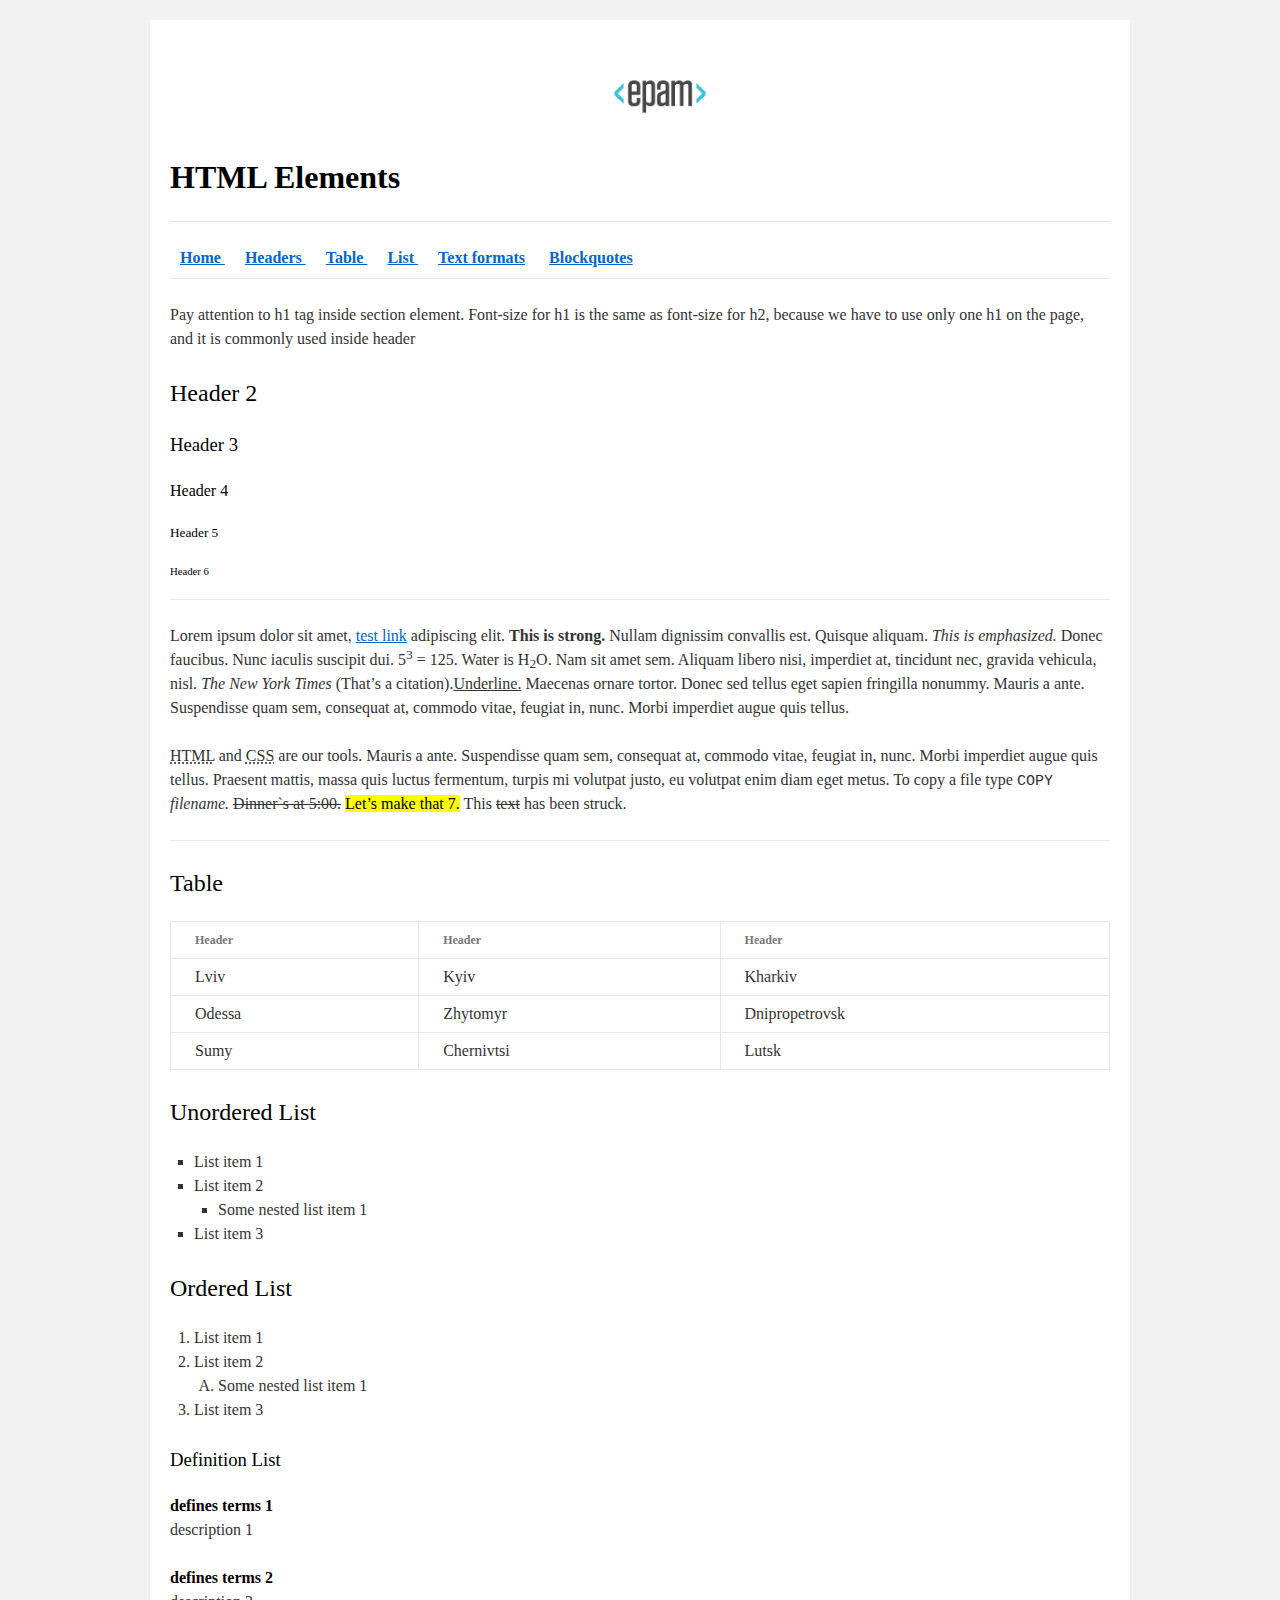
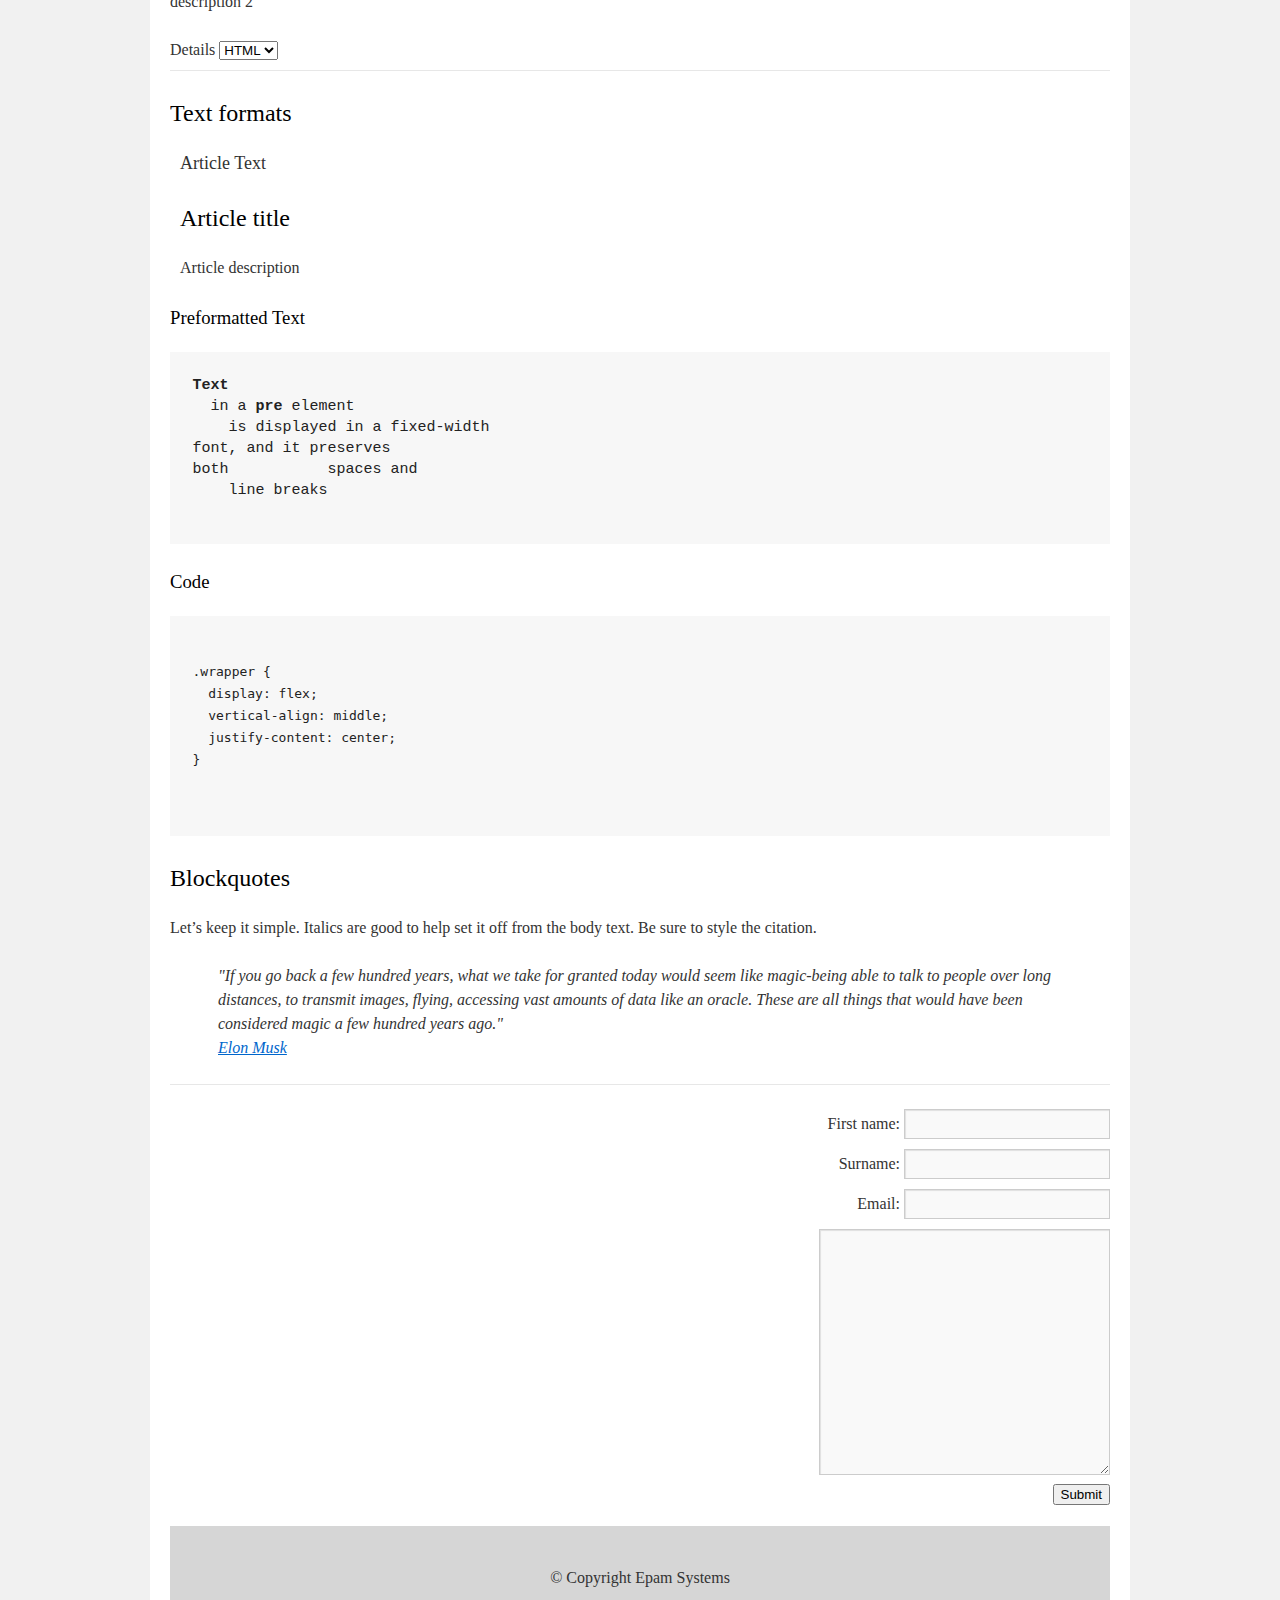
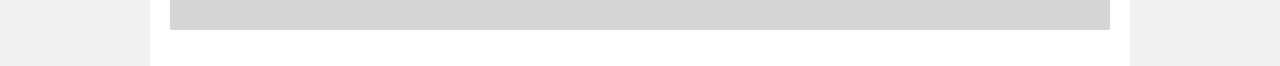
==== FLX_homework_1/homework/index.html @ 42e07263 "HW #1" ====
<!DOCTYPE html>
<html lang="en">

<head>
  <meta charset="utf-8">
  <title>HTML Basics</title>
  <link rel="stylesheet" href="style.css">
</head>

<body>
  <div id="wrapper">
    <div id="main">
      <div id="container">
        <div id="content" role="main">
          <!-- TODO: Content goes here -->
          <img src="logo.png" alt="epam logo"/>
          <h1><strong>HTML Elements</strong></h1>
          <hr>
            <nav id="home">


                <a href="#home"><b> Home </b></a>
                <a href="#headers"><b> Headers </b></a>
                <a href="#table"><b> Table </b></a>
                <a href="#list"><b> List </b></a>
                <a href="#text_formats"><b> Text formats</b></a>
                <a href="#blockquotes"><b> Blockquotes </b></a>

            </nav>
          <hr>
            <p>Pay attention to h1 tag inside section element. Font-size for h1 is the same as font-size for h2, because we have to use only one h1 on the page, and it is commonly used inside header</p>
            <h2 id="headers">Header 2</h2>
            <h3>Header 3</h3>
            <h4>Header 4</h4>
            <h5>Header 5</h5>
            <h6>Header 6</h6>
          <hr><p>Lorem ipsum dolor sit amet, <a href="http://google.com">test link</a> adipiscing elit. <strong>This is strong.</strong> Nullam dignissim convallis est. Quisque aliquam. <i>This is emphasized.</i> Donec faucibus. Nunc iaculis suscipit dui. 5<sup>3</sup> = 125. Water is H<sub>2</sub>O. Nam sit amet sem. Aliquam libero nisi, imperdiet at, tincidunt nec, gravida vehicula, nisl. <cite>The New York Times</cite> (That’s a citation).<u>Underline.</u> Maecenas ornare tortor. Donec sed tellus eget sapien fringilla nonummy. Mauris a ante. Suspendisse quam sem, consequat at, commodo vitae, feugiat in, nunc. Morbi imperdiet augue quis tellus.</p>
          <p><abbr title="HyperText Markup Language">HTML</abbr> and <abbr title="Cascading Style Sheets">CSS</abbr> are our tools. Mauris a ante. Suspendisse quam sem, consequat at, commodo vitae, feugiat in, nunc. Morbi imperdiet augue quis tellus. Praesent mattis, massa quis luctus fermentum, turpis mi volutpat justo, eu volutpat enim diam eget metus. To copy a file type <tt>COPY</tt> <i>filename.</i> <s>Dinner`s at 5:00.</s> <mark>Let’s make that 7.</mark> This <del>text</del> has been struck.</p>
          <hr>
          <h2 id="table">Table</h2>
          <table>
            <thead>
              <tr>
                <th>Header</th>
                <th>Header</th>
                <th>Header</th>
              </tr>
            </thead>
            <tbody>
              <tr>
                <td>Lviv</td>
                <td>Kyiv</td>
                <td>Kharkiv</td>
              </tr>
              <tr>
                <td>Odessa</td>
                <td>Zhytomyr</td>
                <td>Dnipropetrovsk</td>
              </tr>
              <tr>
                <td>Sumy</td>
                <td>Chernivtsi</td>
                <td>Lutsk</td>
              </tr>
            </tbody>
          </table>

          <h2 id="list">Unordered List</h2>

          <ul>
            <li>List item 1
            <li>List item 2
              <ul>
                <li>Some nested list item 1
              </ul>
            <li>List item 3
          </ul>

          <h2>Ordered List</h2>

          <ol>
            <li>List item 1
            <li>List item 2
              <ol>
                <li>Some nested list item 1
              </ol>
            <li>List item 3
          </ol>

          <h3>Definition List</h3>

          <dl>
            <dt>defines terms 1</dt>
              <dd>description 1</dd>
            <dt>defines terms 2</dt>
            <dd>description 2</dd>
          </dl>

          Details
          <select name="select">
            <option value="HTML">HTML</option>
            <option value="CSS">CSS</option>
            <option value="JS">JS</option>
          </select>
          <hr>

          
            <h2 id="text_formats">Text formats</h2>
            <article>
              <p><font size="+1">Article Text</font></p>
              <h2>Article title</h2>
              <p>Article description</p>
            </article>
          
          <h3>Preformatted Text</h3>

<pre>
<b>Text</b>
  in a <b>pre</b> element
    is displayed in a fixed-width
font, and it preserves
both           spaces and
    line breaks
  </pre>
<h3>Code</h3>
<pre>
<code>
.wrapper {
  display: flex;
  vertical-align: middle;
  justify-content: center;
}

</code>
</pre>
      
       <h2 id="blockquotes">Blockquotes</h2 >
        <p>Let’s keep it simple. Italics are good to help set it off from the body text. Be sure to style the citation.</p>
        <blockquote>
          "If you go back a few hundred years, what we take for granted today would seem like magic-being able to talk to people over long distances, to transmit images, flying, accessing vast amounts of data like an oracle. These are all things that would have been considered magic a few hundred years ago."            
          <p><a href="https://twitter.com/elonmusk">Elon Musk</a></p>
        </blockquote>
        <hr>

            <form action="send_data" method="post">
              <label for="name">First name: <input type="text" id="name"></label>
              <br>
              <label for="surname">Surname: <input type="text" id="surname"></label>
              <br>
              <label for="email">Email: <input type="email" id="email"></label>
              <br>
              <textarea  cols="30" rows="10">
               
              </textarea>
              <br>
              <button>Submit</button>
            </form>
            <footer>
              © Copyright Epam Systems
            </footer>

        </div>
      </div>
    </div>
  </div>
</body>

</html>
---- FLX_homework_1/homework/style.css ----
html,body,div,span,applet,object,iframe,h1,h2,h3,h4,h5,h6,p,blockquote,pre,a,abbr,acronym,address,big,cite,code,del,dfn,em,font,img,ins,kbd,q,s,samp,small,strike,strong,sub,sup,tt,var,b,u,i,center,dl,dt,dd,ol,ul,li,fieldset,form,label,legend,table,caption,tbody,tfoot,thead,tr,th,td{background:transparent;border:0;margin:0;padding:0;vertical-align:baseline}body{line-height:1}h1,h2,h3,h4,h5,h6{clear:both;font-weight:normal}ol,ul{list-style:none}blockquote{quotes:none}blockquote:before,blockquote:after{content:'';content:none}del{text-decoration:line-through}table{border-collapse:collapse;border-spacing:0}a img{border:0}#container{float:left;margin:0 -240px 0 0;width:100%}#primary,#secondary{float:right;overflow:hidden;width:220px}#secondary{clear:right}#footer{clear:both;width:100%}.one-column #content{margin:0 auto;width:640px}.single-attachment #content{margin:0 auto;width:900px}body,input,textarea,.page-title span,.pingback a.url{font-family:Georgia,"Bitstream Charter",serif}h3#comments-title,h3#reply-title,#access .menu,#access div.menu ul,#cancel-comment-reply-link,.form-allowed-tags,#site-info,#site-title,#wp-calendar,.comment-meta,.comment-body tr th,.comment-body thead th,.entry-content label,.entry-content tr th,.entry-content thead th,.entry-meta,.entry-title,.entry-utility,#respond label,.navigation,.page-title,.pingback p,.reply,.widget-title,.wp-caption-text{font-family:"Helvetica Neue",Arial,Helvetica,"Nimbus Sans L",sans-serif}input[type="submit"]{font-family:"Helvetica Neue",Arial,Helvetica,"Nimbus Sans L",sans-serif}pre{font-family:"Courier 10 Pitch",Courier,monospace}code{font-family:Monaco,Consolas,"Andale Mono","DejaVu Sans Mono",monospace}#access .menu-header,div.menu,#colophon,#branding,#main,#wrapper{margin:0 auto;width:940px}#wrapper{background:#fff;margin-top:20px;padding:0 20px}#footer-widget-area{overflow:hidden}#footer-widget-area .widget-area{float:left;margin-right:20px;width:220px}#footer-widget-area #fourth{margin-right:0}#site-info{float:left;font-size:14px;font-weight:bold;width:700px}#site-generator{float:right;width:220px}body{background:#f1f1f1}body,input,textarea{color:#666;font-size:12px;line-height:18px}hr{background-color:#e7e7e7;border:0;clear:both;height:1px;margin-bottom:18px}p{margin-bottom:18px}ul{list-style:square;margin:0 0 18px 1.5em}ol{list-style:decimal;margin:0 0 18px 1.5em}ol ol{list-style:upper-alpha}ol ol ol{list-style:lower-roman}ol ol ol ol{list-style:lower-alpha}ul ul,ol ol,ul ol,ol ul{margin-bottom:0}dl{margin:0 0 24px 0}dt{font-weight:bold}dd{margin-bottom:18px}strong{font-weight:bold}cite,em,i{font-style:italic}big{font-size:131.25%}ins{background:#ffc;text-decoration:none}blockquote{font-style:italic;padding:0 3em}blockquote cite,blockquote em,blockquote i{font-style:normal}pre{background:#f7f7f7;color:#222;line-height:18px;margin-bottom:18px;overflow:auto;padding:1.5em}abbr,acronym{cursor:help}sup,sub{height:0;line-height:1;position:relative;vertical-align:baseline}sup{bottom:1ex}sub{top:.5ex}small{font-size:smaller}input{margin-bottom:10px}input[type="text"],input[type="password"],input[type="email"],input[type="url"],input[type="number"],textarea{background:#f9f9f9;border:1px solid #ccc;box-shadow:inset 1px 1px 1px rgba(0,0,0,0.1);-moz-box-shadow:inset 1px 1px 1px rgba(0,0,0,0.1);-webkit-box-shadow:inset 1px 1px 1px rgba(0,0,0,0.1);padding:2px}a:link{color:#06c}a:visited{color:#743399}a:active,a:hover{color:#ff4b33}.screen-reader-text{clip:rect(1px,1px,1px,1px);overflow:hidden;position:absolute !important;height:1px;width:1px}#header{padding:30px 0 0 0}#site-title{float:left;font-size:30px;line-height:36px;margin:0 0 18px 0;width:700px}#site-title a{color:#000;font-weight:bold;text-decoration:none}#site-description{color:#000;clear:right;float:right;font-style:italic;margin:15px 0 18px 0;opacity:.65;width:220px}#branding img{border-top:4px solid #000;border-bottom:1px solid #000;display:block;float:left}#access{background:#000;display:block;float:left;margin:0 auto;width:940px}#access .menu-header,div.menu{font-size:13px;margin-left:12px;width:928px}#access .menu-header ul,div.menu ul{list-style:none;margin:0}#access .menu-header li,div.menu li{float:left;position:relative}#access a{color:#aaa;display:block;line-height:38px;padding:0 10px;text-decoration:none}#access ul ul{box-shadow:0 3px 3px rgba(0,0,0,0.2);-moz-box-shadow:0 3px 3px rgba(0,0,0,0.2);-webkit-box-shadow:0 3px 3px rgba(0,0,0,0.2);display:none;position:absolute;top:38px;left:0;float:left;width:180px;z-index:99999}#access ul ul li{min-width:180px}#access ul ul ul{left:100%;top:0}#access ul ul a{background:#333;line-height:1em;padding:10px;width:160px;height:auto}#access li:hover>a,#access ul ul:hover>a{background:#333;color:#fff}#access ul li:hover>ul{display:block}#access ul li.current_page_item>a,#access ul li.current_page_ancestor>a,#access ul li.current-menu-ancestor>a,#access ul li.current-menu-item>a,#access ul li.current-menu-parent>a{color:#fff}* html #access ul li.current_page_item a,* html #access ul li.current_page_ancestor a,* html #access ul li.current-menu-ancestor a,* html #access ul li.current-menu-item a,* html #access ul li.current-menu-parent a,* html #access ul li a:hover{color:#fff}#main{clear:both;overflow:hidden;padding:40px 0 0 0}#content{margin-bottom:36px}#content,#content input,#content textarea{color:#333;font-size:16px;line-height:24px}#content p,#content ul,#content ol,#content dd,#content pre,#content hr{margin-bottom:24px}#content ul ul,#content ol ol,#content ul ol,#content ol ul{margin-bottom:0}#content pre,#content kbd,#content tt,#content var{font-size:15px;line-height:21px}#content code{font-size:13px}#content dt,#content th{color:#000}#content h1,#content h2,#content h3,#content h4,#content h5,#content h6{color:#000;line-height:1.5em;margin:0 0 20px 0}#content table{border:1px solid #e7e7e7;margin:0 -1px 24px 0;text-align:left;width:100%}#content tr th,#content thead th{color:#777;font-size:12px;font-weight:bold;line-height:18px;padding:9px 24px;border-right:1px solid #e7e7e7}#content tr td{border-top:1px solid #e7e7e7;padding:6px 24px;border-right:1px solid #e7e7e7}#content tr.odd td{background:#f2f7fc}.hentry{margin:0 0 48px 0}.home .sticky{background:#f2f7fc;border-top:4px solid #000;margin-left:-20px;margin-right:-20px;padding:18px 20px}.single .hentry{margin:0 0 36px 0}.page-title{color:#000;font-size:14px;font-weight:bold;margin:0 0 36px 0}.page-title span{color:#333;font-size:16px;font-style:italic;font-weight:normal}.page-title a:link,.page-title a:visited{color:#777;text-decoration:none}.page-title a:active,.page-title a:hover{color:#ff4b33}#content .entry-title{color:#000;font-size:21px;font-weight:bold;line-height:1.3em;margin-bottom:0}.entry-title a:link,.entry-title a:visited{color:#000;text-decoration:none}.entry-title a:active,.entry-title a:hover{color:#ff4b33}.entry-meta{color:#777;font-size:12px}.entry-meta abbr,.entry-utility abbr{border:0}.entry-meta abbr:hover,.entry-utility abbr:hover{border-bottom:1px dotted #666}.single-author .by-author{position:absolute !important;clip:rect(1px 1px 1px 1px);clip:rect(1px,1px,1px,1px)}.entry-content,.entry-summary{clear:both;padding:12px 0 0 0}.entry-content .more-link{white-space:nowrap}#content .entry-summary p:last-child{margin-bottom:12px}.entry-content fieldset{border:1px solid #e7e7e7;margin:0 0 24px 0;padding:24px}.entry-content fieldset legend{background:#fff;color:#000;font-weight:bold;padding:0 24px}.entry-content input{margin:0 0 24px 0}.entry-content input.file,.entry-content input.button{margin-right:24px}.entry-content label{color:#777;font-size:12px}.entry-content select{margin:0 0 24px 0}.entry-content sup,.entry-content sub{font-size:10px}.entry-content blockquote.left{float:left;margin-left:0;margin-right:24px;text-align:right;width:33%}.entry-content blockquote.right{float:right;margin-left:24px;margin-right:0;text-align:left;width:33%}.page-link{clear:both;color:#000;font-weight:bold;line-height:48px;word-spacing:.5em}.page-link a:link,.page-link a:visited{background:#f1f1f1;color:#333;font-weight:normal;padding:.5em .75em;text-decoration:none}.home .sticky .page-link a{background:#d9e8f7}.page-link a:active,.page-link a:hover{color:#ff4b33}body.page .edit-link{clear:both;display:block}#entry-author-info{background:#f2f7fc;border-top:4px solid #000;clear:both;font-size:14px;line-height:20px;margin:24px 0;overflow:hidden;padding:18px 20px}#entry-author-info #author-avatar{background:#fff;border:1px solid #e7e7e7;float:left;height:60px;margin:0 -104px 0 0;padding:11px}#entry-author-info #author-description{float:left;margin:0 0 0 104px}#entry-author-info h2{color:#000;font-size:100%;font-weight:bold;margin-bottom:0}.entry-utility{clear:both;color:#777;font-size:12px;line-height:18px}.entry-meta a,.entry-utility a{color:#777}.entry-meta a:hover,.entry-utility a:hover{color:#ff4b33}#content .video-player{padding:0}.format-standard .wp-video,.format-standard .wp-audio-shortcode,.format-audio .wp-audio-shortcode,.format-standard .video-player{margin-bottom:24px}.home #content .format-aside p,.home #content .category-asides p{font-size:14px;line-height:20px;margin-bottom:10px;margin-top:0}.format-gallery .size-thumbnail img,.category-gallery .size-thumbnail img{border:10px solid #f1f1f1;margin-bottom:0}.format-gallery .gallery-thumb,.category-gallery .gallery-thumb{float:left;margin-right:20px;margin-top:-4px}.home #content .format-gallery .entry-utility,.home #content .category-gallery .entry-utility{padding-top:4px}.attachment .entry-content .entry-caption{font-size:140%;margin-top:24px}.attachment .entry-content .nav-previous a:before{content:'\2190\00a0'}.attachment .entry-content .nav-next a:after{content:'\00a0\2192'}#content img.size-auto,#content img.size-full,#content img.size-large,#content img.size-medium,#content .entry-attachment img,#content .widget-container img{max-width:100%;height:auto}#ie8 #content img.size-auto,#ie8 #content img.size-full,#ie8 #content img.size-large,#ie8 #content img.size-medium,#ie8 #content .entry-attachment img{width:auto}.alignleft,img.alignleft{display:inline;float:left;margin-right:24px;margin-top:4px}.alignright,img.alignright{display:inline;float:right;margin-left:24px;margin-top:4px}.aligncenter,img.aligncenter{clear:both;display:block;margin-left:auto;margin-right:auto}img.alignleft,img.alignright,img.aligncenter{margin-bottom:12px}.wp-caption{background:#f1f1f1;line-height:18px;margin-bottom:20px;max-width:100%;padding:4px;text-align:center}.wp-caption img{margin:5px 5px 0;max-width:622px}.wp-caption p.wp-caption-text{color:#777;font-size:12px;margin:5px}.wp-smiley{margin:0}.gallery{margin:0 auto 18px}.gallery .gallery-item{float:left;margin-top:0;text-align:center}.gallery-columns-1 .gallery-item{width:100%}.gallery-columns-2 .gallery-item{width:50%}.gallery-columns-3 .gallery-item{width:33%}.gallery-columns-4 .gallery-item{width:25%}.gallery-columns-5 .gallery-item{width:20%}.gallery-columns-6 .gallery-item{width:16%}.gallery-columns-7 .gallery-item{width:14%}.gallery-columns-8 .gallery-item{width:12%}.gallery-columns-9 .gallery-item{width:11%}.gallery-columns-1 img{max-width:620px}.gallery-columns-2 img{max-width:288px}.gallery-columns-3 img{max-width:177px}.gallery-columns-4 img{max-width:122px}.gallery-columns-5 img{max-width:88px}.gallery-columns-6 img{max-width:66px}.gallery-columns-7 img{max-width:50px}.gallery-columns-8 img{max-width:39px}.gallery-columns-9 img{max-width:29px}.gallery-item img{height:auto}.gallery-columns-2 .attachment-medium{max-width:92%;height:auto}.gallery-columns-4 .attachment-thumbnail{max-width:84%;height:auto}.gallery .gallery-caption{color:#777;font-size:12px;margin:0 0 12px}.gallery dl{margin:0}.gallery img{border:10px solid #f1f1f1}.gallery br+br{display:none}#content .entry-attachment img{display:block;margin:0 auto}.navigation{color:#777;font-size:12px;line-height:18px;overflow:hidden}.navigation a:link,.navigation a:visited{color:#777;text-decoration:none}.navigation a:active,.navigation a:hover{color:#ff4b33}.nav-previous{float:left;width:50%}.nav-next{float:right;text-align:right;width:50%}#nav-above{margin:0 0 18px 0}#nav-above{display:none}.paged #nav-above,.single #nav-above{display:block}#nav-below{margin:-18px 0 0 0}#comments{clear:both}#comments .navigation{padding:0 0 18px 0}h3#comments-title,h3#reply-title{color:#000;font-size:20px;font-weight:bold;margin-bottom:0}h3#comments-title{padding:24px 0}.commentlist{list-style:none;margin:0}.commentlist li.comment{border-bottom:1px solid #e7e7e7;line-height:24px;margin:0 0 24px 0;padding:0 0 0 56px;position:relative}.commentlist li:last-child{border-bottom:0;margin-bottom:0}#comments .comment-body ul,#comments .comment-body ol{margin-bottom:18px}#comments .comment-body p:last-child{margin-bottom:6px}#comments .comment-body blockquote p:last-child{margin-bottom:24px}.commentlist ol{list-style:decimal}.commentlist .avatar{position:absolute;top:4px;left:0}.comment-author cite{color:#000;font-style:normal;font-weight:bold}.comment-author .says{font-style:italic}.comment-meta{font-size:12px;margin:0 0 18px 0}.comment-meta a:link,.comment-meta a:visited{color:#777;text-decoration:none}.comment-meta a:active,.comment-meta a:hover{color:#ff4b33}.commentlist .bypostauthor>div{background:#f2f7fc;border-top:4px solid #000;margin-bottom:10px;padding:10px 0 0 20px}.reply{font-size:12px;padding:0 0 24px 0}.reply a,a.comment-edit-link{color:#777}.reply a:hover,a.comment-edit-link:hover{color:#ff4b33}.commentlist .children{list-style:none;margin:0}.commentlist .children li{border:0;margin:0}.nopassword,.nocomments{display:none}#comments .pingback{border-bottom:1px solid #e7e7e7;margin-bottom:18px;padding-bottom:18px}.commentlist li.comment+li.pingback{margin-top:-6px}#comments .pingback p{color:#777;display:block;font-size:12px;line-height:18px;margin:0}#comments .pingback .url{font-size:13px;font-style:italic}input[type="submit"]{color:#333}form{text-align:right}input{width:200px}#respond{border-top:1px solid #e7e7e7;margin:24px 0;overflow:hidden;position:relative}#respond p{margin:0}#respond .comment-notes{margin-bottom:1em}.form-allowed-tags{line-height:1em}.children #respond{margin:0 48px 0 0}h3#reply-title{margin:18px 0}#comments-list #respond{margin:0 0 18px 0}#comments-list ul #respond{margin:0}#cancel-comment-reply-link{font-size:12px;font-weight:normal;line-height:18px}#respond .required{color:#ff4b33;font-weight:bold}#respond label{color:#777;font-size:12px}#respond input{margin:0 0 9px;width:98%}#respond textarea{width:98%}#respond .form-allowed-tags{color:#777;font-size:12px;line-height:18px}#respond .form-allowed-tags code{font-size:11px}#respond .form-submit{margin:12px 0}#respond .form-submit input{font-size:14px;width:auto}.widget-area ul{list-style:none;margin-left:0}.widget-area ul ul{list-style:square;margin-left:1.3em}.widget-area select{max-width:100%}.widget_search #s{width:60%}.widget_search label{display:none}.widget-container{word-wrap:break-word;-webkit-hyphens:auto;-moz-hyphens:auto;hyphens:auto;margin:0 0 18px 0}.widget-container .wp-caption img{margin:auto}.widget-container.widget_image .wp-caption{width:auto}.widget-container.widget_image .wp-caption img{margin-left:-8px}.widget-title{color:#222;font-size:14px;font-weight:bold}.widget-area a:link,.widget-area a:visited{text-decoration:none}.widget-area a:active,.widget-area a:hover{text-decoration:underline}.widget-area .entry-meta{font-size:11px}#wp_tag_cloud div{line-height:1.6em}#wp-calendar{width:100%}#wp-calendar caption{color:#222;font-size:14px;font-weight:bold;padding-bottom:4px;text-align:left}#wp-calendar thead{font-size:11px}#wp-calendar tbody{color:#aaa}#wp-calendar tbody td{background:#f5f5f5;border:1px solid #fff;padding:3px 0 2px;text-align:center}#wp-calendar tbody .pad{background:0}#wp-calendar tfoot #next{text-align:right}.widget_rss a.rsswidget{color:#000}.widget_rss a.rsswidget:hover{color:#ff4b33}.widget_rss .widget-title img{width:11px;height:11px}#main .widget-area ul{margin-left:0;padding:0 20px 0 0}#main .widget-area ul ul{border:0;margin-left:1.3em;padding:0}#main .widget-container.music-player ul{margin:0}#footer{margin-bottom:20px}#colophon{border-top:4px solid #000;margin-top:-4px;overflow:hidden;padding:18px 0}#site-info{font-weight:bold}#site-info a{color:#000;text-decoration:none}#site-generator{font-style:italic;position:relative}#site-generator a{background:url(images/wordpress.png) center left no-repeat;color:#666;display:inline-block;line-height:16px;padding-left:20px;text-decoration:none}#site-generator a:hover{text-decoration:underline}img#wpstats{display:block;margin:0 auto 10px}pre{-webkit-text-size-adjust:140%}code{-webkit-text-size-adjust:160%}#access,.entry-meta,.entry-utility,.navigation,.widget-area{-webkit-text-size-adjust:120%}#site-description{-webkit-text-size-adjust:none}@media print{body{background:none !important}#wrapper{clear:both !important;display:block !important;float:none !important;position:relative !important}#header{border-bottom:2pt solid #000;padding-bottom:18pt}#colophon{border-top:2pt solid #000}#site-title,#site-description{float:none;line-height:1.4em;margin:0;padding:0}#site-title{font-size:13pt}.entry-content{font-size:14pt;line-height:1.6em}.entry-title{font-size:21pt}#access,#branding img,#respond,.comment-edit-link,.edit-link,.navigation,.page-link,.widget-area{display:none !important}#container,#header,#footer{margin:0;width:100%}#content,.one-column #content{margin:24pt 0 0;width:100%}.wp-caption p{font-size:11pt}#site-info,#site-generator{float:none;width:auto}#colophon{width:auto}img#wpstats{display:none}#site-generator a{margin:0;padding:0}#entry-author-info{border:1px solid #e7e7e7}#main{display:inline}.home .sticky{border:0}}img{width:140px;vertical-align:middle;display:block;margin:0 auto;margin-left:calc(50% - 50px);margin-bottom:20px}nav>a{padding:10px;color:#0279c1}nav>a b:hover{color:#00527a}nav>a:visited{color:#0279c1}article{padding-left:10px}footer{margin-top:20px;padding:40px 20px;text-align:center;background:#3333}
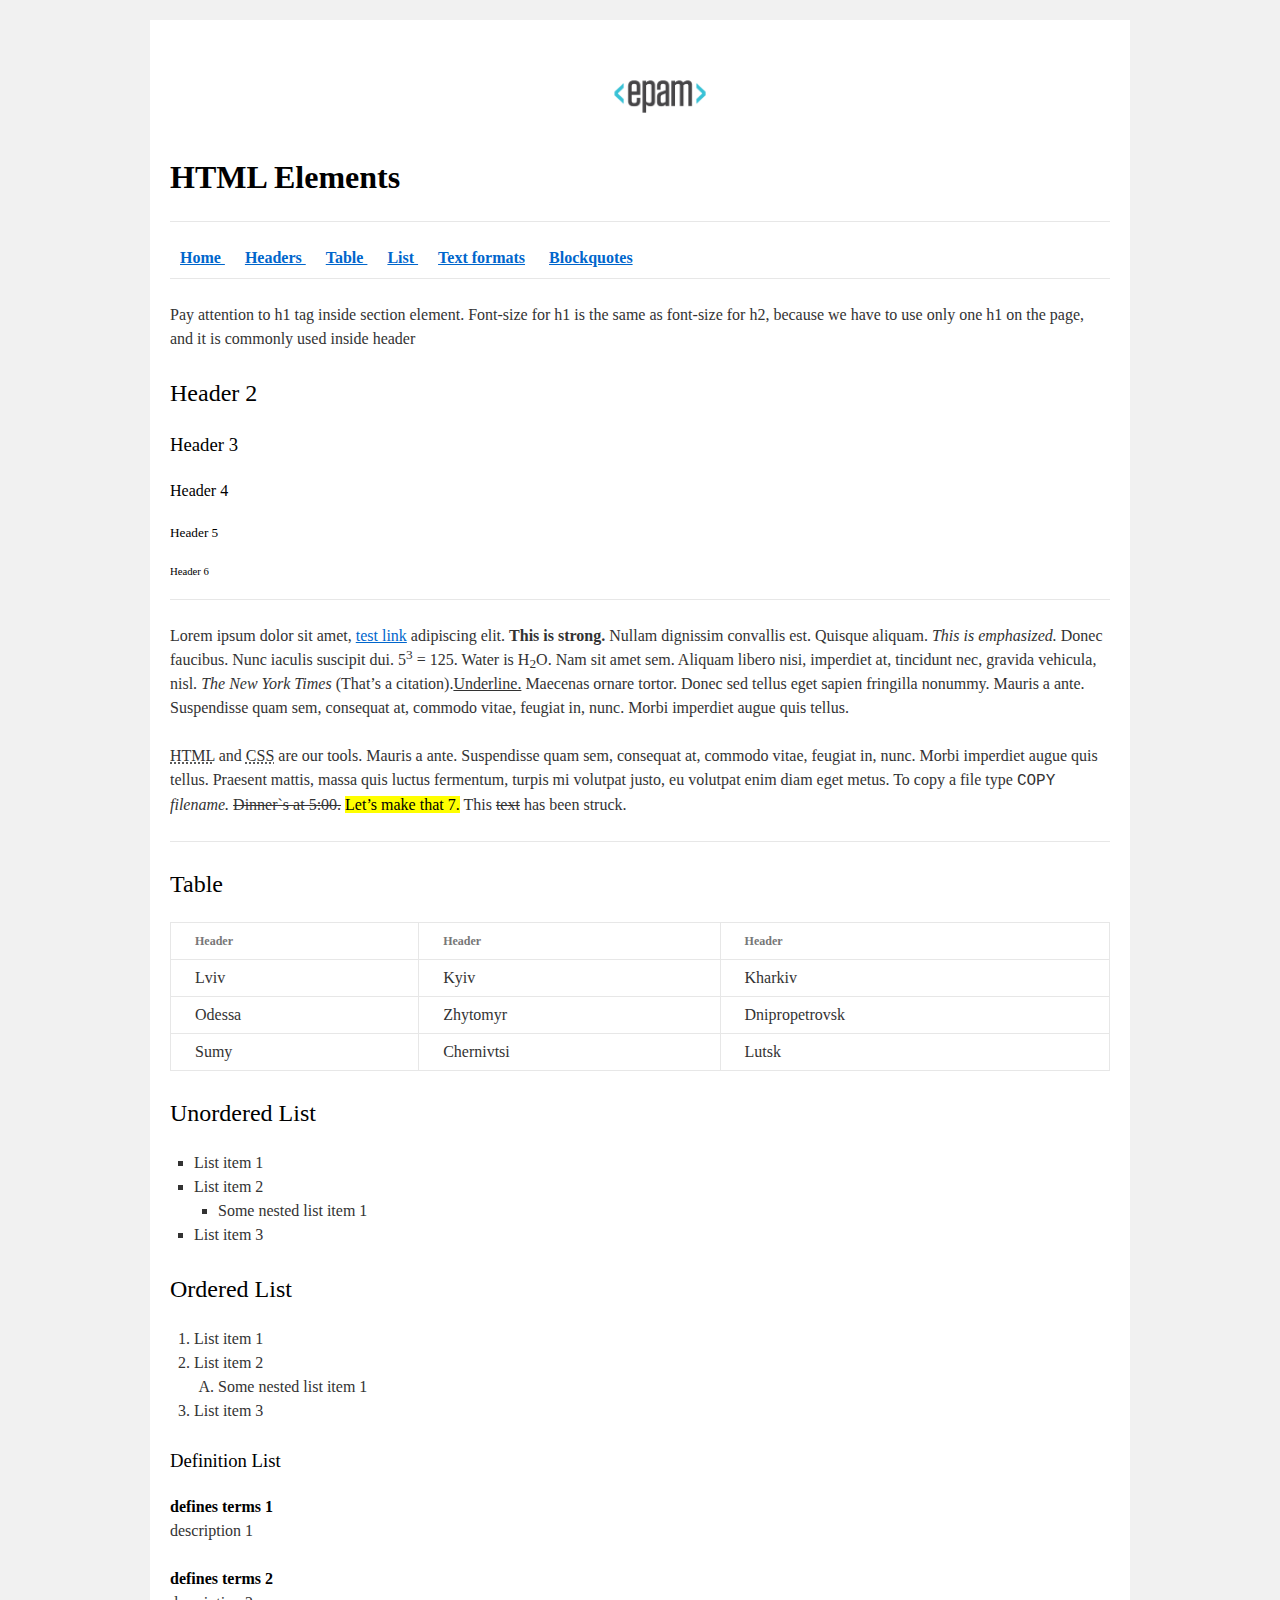
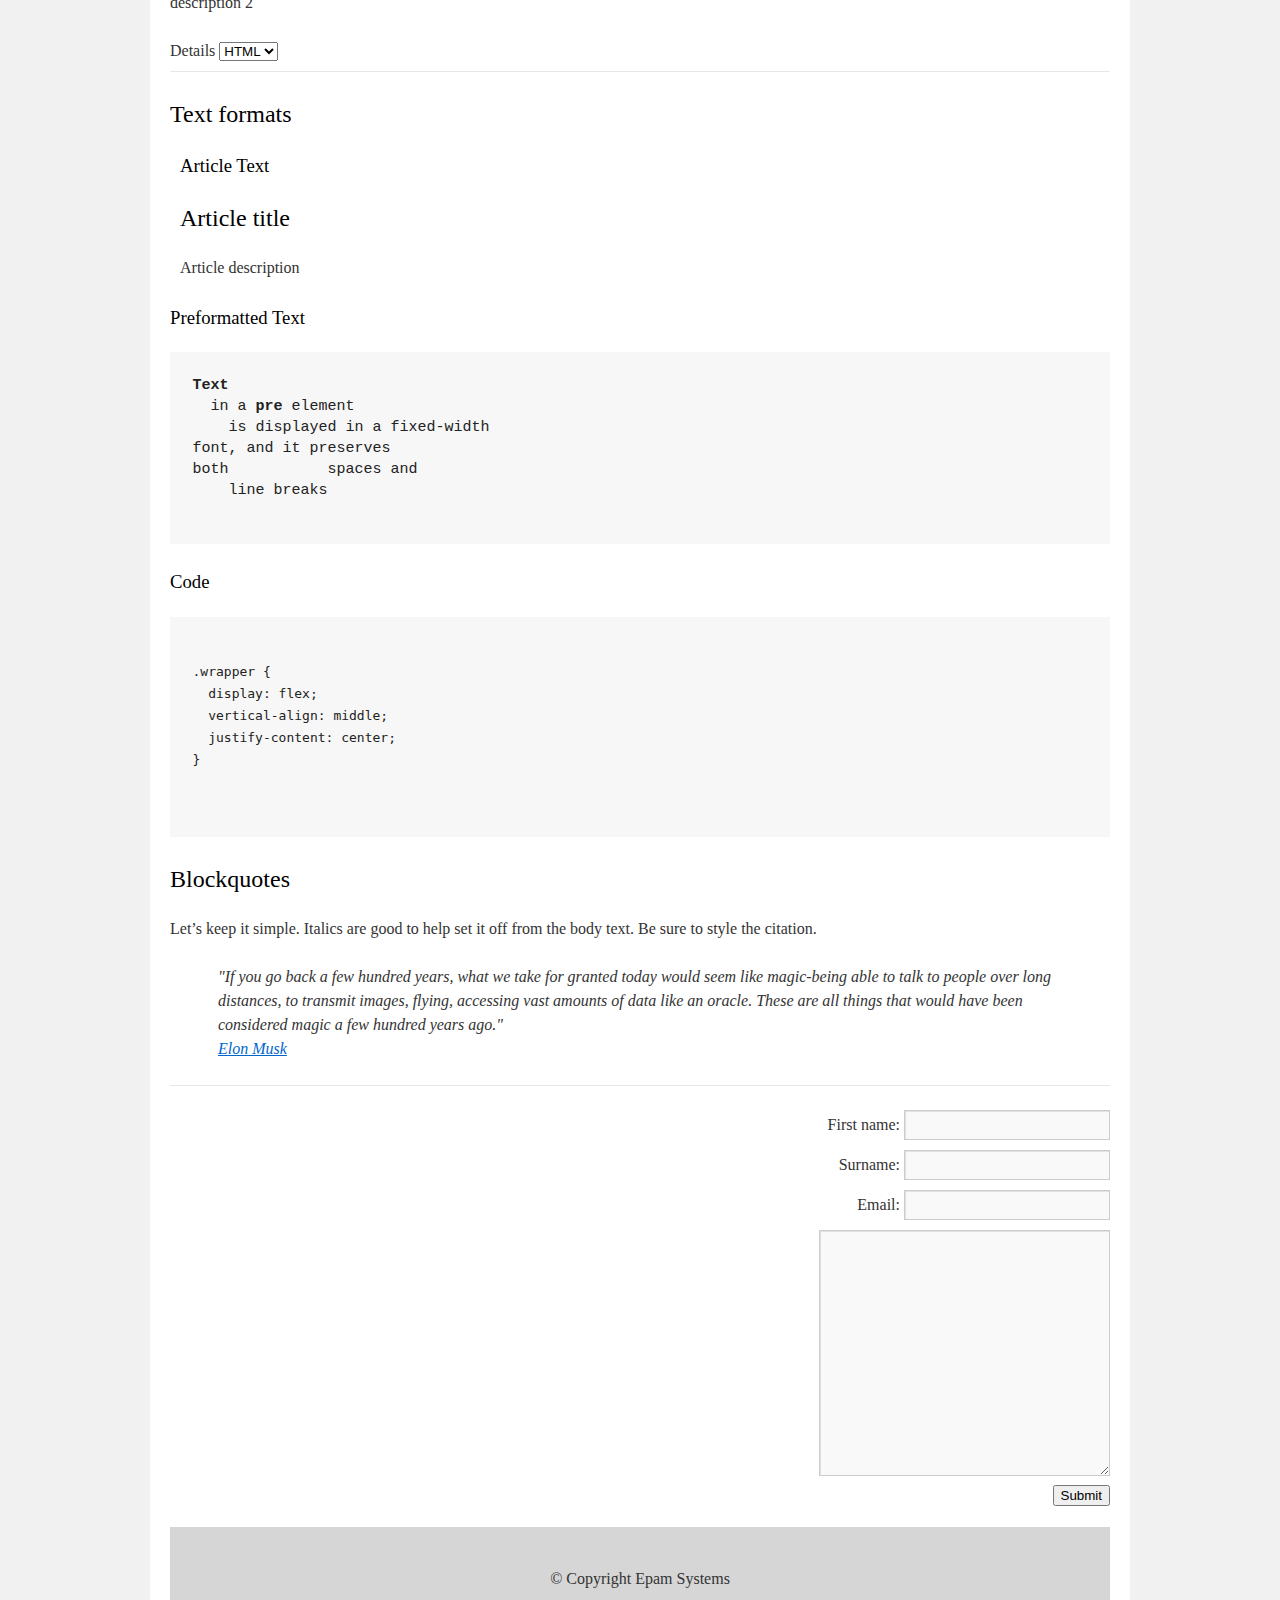
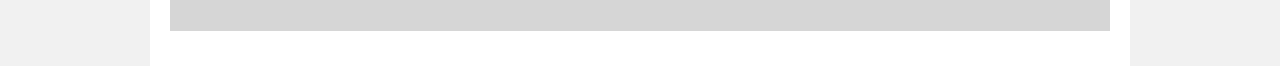
==== commit 402de97a: "HW #1 fx" ====
--- a/FLX_homework_1/homework/index.html
+++ b/FLX_homework_1/homework/index.html
@@ -35,7 +35,7 @@
             <h5>Header 5</h5>
             <h6>Header 6</h6>
           <hr><p>Lorem ipsum dolor sit amet, <a href="http://google.com">test link</a> adipiscing elit. <strong>This is strong.</strong> Nullam dignissim convallis est. Quisque aliquam. <i>This is emphasized.</i> Donec faucibus. Nunc iaculis suscipit dui. 5<sup>3</sup> = 125. Water is H<sub>2</sub>O. Nam sit amet sem. Aliquam libero nisi, imperdiet at, tincidunt nec, gravida vehicula, nisl. <cite>The New York Times</cite> (That’s a citation).<u>Underline.</u> Maecenas ornare tortor. Donec sed tellus eget sapien fringilla nonummy. Mauris a ante. Suspendisse quam sem, consequat at, commodo vitae, feugiat in, nunc. Morbi imperdiet augue quis tellus.</p>
-          <p><abbr title="HyperText Markup Language">HTML</abbr> and <abbr title="Cascading Style Sheets">CSS</abbr> are our tools. Mauris a ante. Suspendisse quam sem, consequat at, commodo vitae, feugiat in, nunc. Morbi imperdiet augue quis tellus. Praesent mattis, massa quis luctus fermentum, turpis mi volutpat justo, eu volutpat enim diam eget metus. To copy a file type <tt>COPY</tt> <i>filename.</i> <s>Dinner`s at 5:00.</s> <mark>Let’s make that 7.</mark> This <del>text</del> has been struck.</p>
+          <p><abbr title="HyperText Markup Language">HTML</abbr> and <abbr title="Cascading Style Sheets">CSS</abbr> are our tools. Mauris a ante. Suspendisse quam sem, consequat at, commodo vitae, feugiat in, nunc. Morbi imperdiet augue quis tellus. Praesent mattis, massa quis luctus fermentum, turpis mi volutpat justo, eu volutpat enim diam eget metus. To copy a file type <samp>COPY</samp> <i>filename.</i> <s>Dinner`s at 5:00.</s> <mark>Let’s make that 7.</mark> This <del>text</del> has been struck.</p>
           <hr>
           <h2 id="table">Table</h2>
           <table>
@@ -107,7 +107,7 @@
           
             <h2 id="text_formats">Text formats</h2>
             <article>
-              <p><font size="+1">Article Text</font></p>
+              <h3>Article Text</h3>
               <h2>Article title</h2>
               <p>Article description</p>
             </article>
